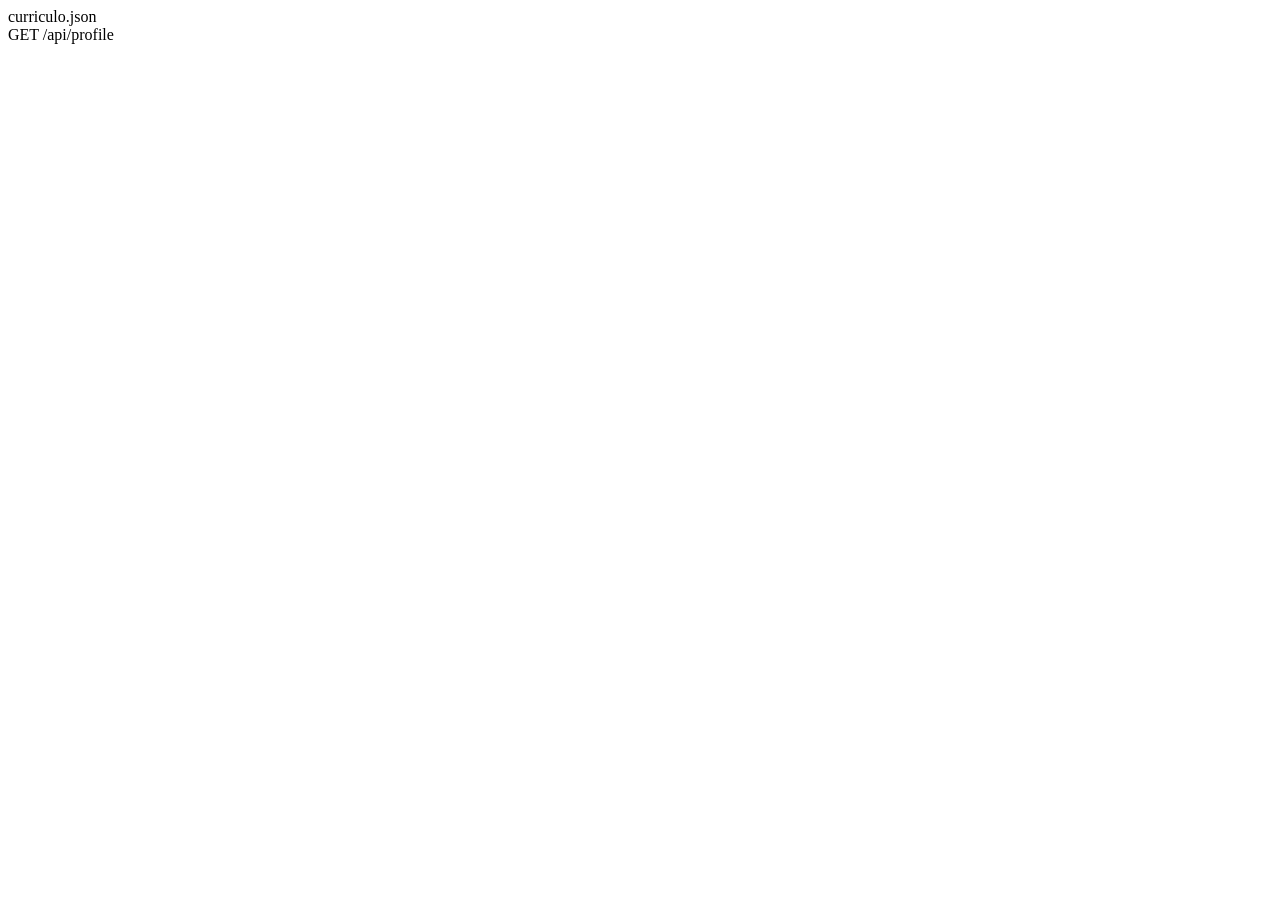
==== curriculo/index.html @ 50c9ee90 "Rename index.html to curriculo/index.html" ====
<!DOCTYPE html>
<html lang="pt-BR">
<head>
<meta charset="UTF-8">
<meta name="viewport" content="width=device-width, initial-scale=1.0">
<title>Ícaro Bastos — Currículo Digital</title>
<link rel="preconnect" href="https://fonts.googleapis.com">
<link href="https://fonts.googleapis.com/css2?family=Space+Grotesk:wght@500;600;700&family=Inter:wght@400;500;600&family=JetBrains+Mono:wght@400;500&display=swap" rel="stylesheet">
<link rel="stylesheet" href="style.css">
</head>
<body>

<div class="scanlines"></div>

<header class="topbar">
  <div class="topbar-left">
    <span class="dot"></span>
    <span class="topbar-label">curriculo.json</span>
  </div>
  <div class="topbar-right" id="statusLine">GET /api/profile</div>
</header>

<main class="boot" id="bootScreen">
  <pre id="bootLog"></pre>
</main>

<div class="app" id="app" hidden>

  <aside class="profile-card">
    <div class="avatar">IB</div>
    <h1 class="name" id="p-name"></h1>
    <p class="role" id="p-role"></p>
    <p class="location" id="p-location"></p>
    <div class="status-pill">
      <span class="pulse"></span>
      <span id="p-status"></span>
    </div>
    <p class="summary" id="p-summary"></p>
    <div class="contact">
      <a id="p-email" href="#" class="contact-link"></a>
      <a id="p-linkedin" href="#" target="_blank" rel="noopener" class="contact-link">LinkedIn ↗</a>
    </div>
  </aside>

  <div class="main-col">

    <section class="panel">
      <h2 class="panel-title">// SKILL TREE</h2>
      <div class="skill-group">
        <h3 class="skill-group-title">Domínio</h3>
        <div id="skills-mastered" class="skill-list"></div>
      </div>
      <div class="skill-group">
        <h3 class="skill-group-title">Em desenvolvimento</h3>
        <div id="skills-learning" class="skill-list"></div>
      </div>
    </section>

    <section class="panel">
      <h2 class="panel-title">EXPERIENCE // MISSION LOG</h2>
      <div id="experience-log" class="timeline"></div>
    </section>

    <section class="panel">
      <h2 class="panel-title">PROJECTS // QUEST LOG</h2>
      <div id="projects-list" class="project-grid"></div>
    </section>

    <section class="panel">
      <h2 class="panel-title">// EDUCATION</h2>
      <div id="education-list"></div>
    </section>

  </div>
</div>

<script src="script.js"></script>
</body>
</html>
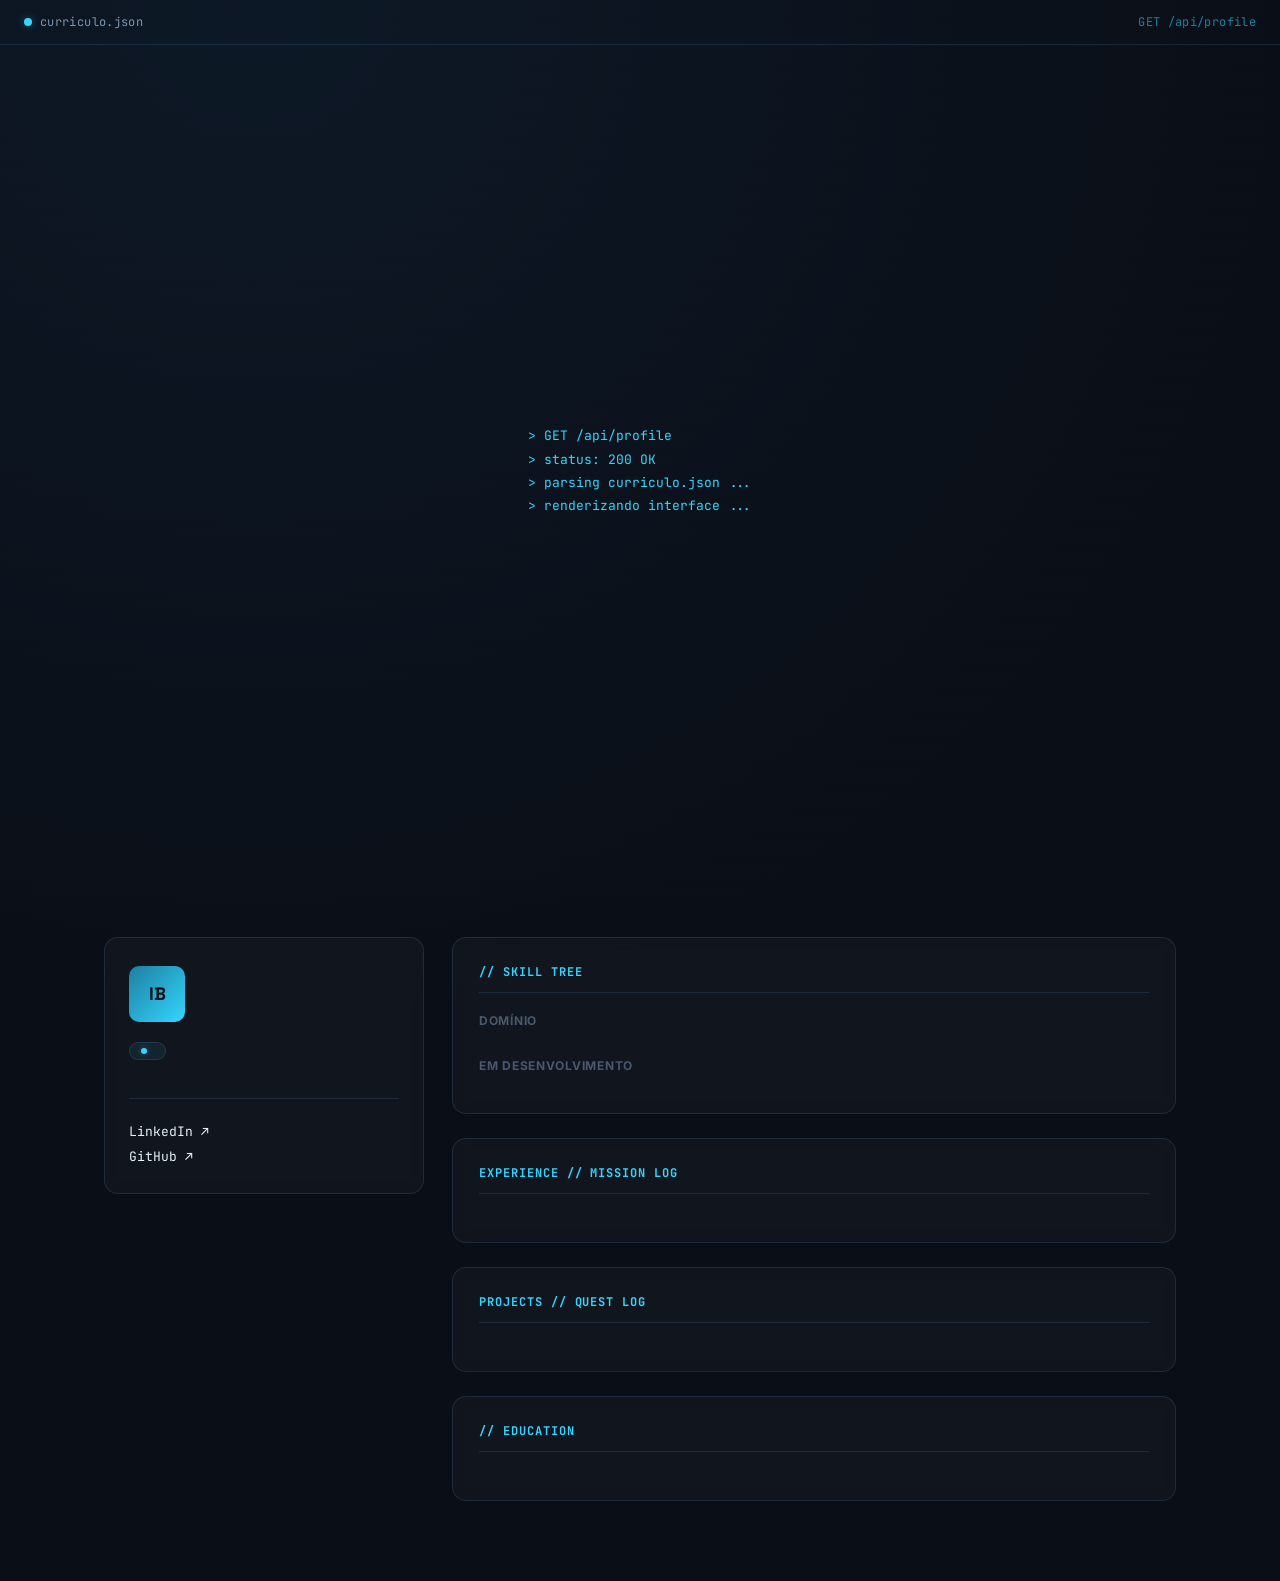
==== commit 8f8a752d: "Add GitHub link to contact section" ====
--- a/curriculo/index.html
+++ b/curriculo/index.html
@@ -39,12 +39,13 @@
     <div class="contact">
       <a id="p-email" href="#" class="contact-link"></a>
       <a id="p-linkedin" href="#" target="_blank" rel="noopener" class="contact-link">LinkedIn ↗</a>
+      <a id="p-github" href="#" target="_blank" rel="noopener" class="contact-link">GitHub ↗</a>
     </div>
   </aside>
 
   <div class="main-col">
 
-    <section class="panel">
+    <section class="panel skill-panel">
       <h2 class="panel-title">// SKILL TREE</h2>
       <div class="skill-group">
         <h3 class="skill-group-title">Domínio</h3>
--- a/curriculo/style.css
+++ b/curriculo/style.css
@@ -0,0 +1,391 @@
+:root {
+  --bg: #0a0e16;
+  --bg-alt: #0e1420;
+  --surface: rgba(255, 255, 255, 0.03);
+  --surface-border: rgba(120, 180, 255, 0.14);
+  --accent: #34d6ff;
+  --accent-dim: #1d7fa0;
+  --accent-glow: rgba(52, 214, 255, 0.35);
+  --text: #e8f1fb;
+  --text-muted: #7c93ad;
+  --text-faint: #48586e;
+  --font-display: 'Space Grotesk', sans-serif;
+  --font-body: 'Inter', sans-serif;
+  --font-mono: 'JetBrains Mono', monospace;
+}
+
+* { box-sizing: border-box; }
+
+html, body {
+  margin: 0;
+  padding: 0;
+  background: radial-gradient(circle at 20% 0%, #0d1826 0%, var(--bg) 55%);
+  color: var(--text);
+  font-family: var(--font-body);
+  min-height: 100vh;
+}
+
+.scanlines {
+  position: fixed;
+  inset: 0;
+  pointer-events: none;
+  z-index: 50;
+  background: repeating-linear-gradient(
+    to bottom,
+    rgba(255, 255, 255, 0.015) 0px,
+    rgba(255, 255, 255, 0.015) 1px,
+    transparent 1px,
+    transparent 3px
+  );
+  mix-blend-mode: overlay;
+}
+
+.topbar {
+  display: flex;
+  justify-content: space-between;
+  align-items: center;
+  padding: 14px 24px;
+  border-bottom: 1px solid var(--surface-border);
+  font-family: var(--font-mono);
+  font-size: 12px;
+  color: var(--text-muted);
+  letter-spacing: 0.03em;
+}
+
+.topbar-left { display: flex; align-items: center; gap: 8px; }
+
+.dot {
+  width: 8px;
+  height: 8px;
+  border-radius: 50%;
+  background: var(--accent);
+  box-shadow: 0 0 8px var(--accent-glow);
+}
+
+.topbar-right { color: var(--accent-dim); }
+
+/* Boot screen */
+.boot {
+  min-height: calc(100vh - 48px);
+  display: flex;
+  align-items: center;
+  justify-content: center;
+  padding: 24px;
+}
+
+#bootLog {
+  font-family: var(--font-mono);
+  font-size: 13px;
+  color: var(--accent);
+  white-space: pre-wrap;
+  line-height: 1.8;
+  max-width: 560px;
+}
+
+/* App layout */
+.app {
+  display: grid;
+  grid-template-columns: 320px 1fr;
+  gap: 28px;
+  max-width: 1120px;
+  margin: 0 auto;
+  padding: 40px 24px 80px;
+}
+
+@media (max-width: 860px) {
+  .app { grid-template-columns: 1fr; }
+}
+
+.profile-card {
+  background: var(--surface);
+  border: 1px solid var(--surface-border);
+  border-radius: 14px;
+  padding: 28px 24px;
+  height: fit-content;
+  position: sticky;
+  top: 24px;
+  backdrop-filter: blur(8px);
+}
+
+.avatar {
+  width: 56px;
+  height: 56px;
+  border-radius: 10px;
+  background: linear-gradient(135deg, var(--accent-dim), var(--accent));
+  display: flex;
+  align-items: center;
+  justify-content: center;
+  font-family: var(--font-display);
+  font-weight: 700;
+  font-size: 18px;
+  color: #061018;
+  margin-bottom: 16px;
+}
+
+.name {
+  font-family: var(--font-display);
+  font-size: 22px;
+  font-weight: 700;
+  margin: 0 0 4px;
+  letter-spacing: -0.01em;
+}
+
+.role {
+  color: var(--accent);
+  font-family: var(--font-mono);
+  font-size: 13px;
+  margin: 0 0 4px;
+}
+
+.location {
+  color: var(--text-muted);
+  font-size: 13px;
+  margin: 0 0 16px;
+}
+
+.status-pill {
+  display: inline-flex;
+  align-items: center;
+  gap: 7px;
+  background: rgba(52, 214, 255, 0.08);
+  border: 1px solid var(--surface-border);
+  padding: 5px 11px;
+  border-radius: 999px;
+  font-size: 11px;
+  font-family: var(--font-mono);
+  color: var(--accent);
+  margin-bottom: 18px;
+}
+
+.pulse {
+  width: 6px;
+  height: 6px;
+  border-radius: 50%;
+  background: var(--accent);
+  box-shadow: 0 0 6px var(--accent-glow);
+  animation: pulse 1.8s infinite ease-in-out;
+}
+
+@keyframes pulse {
+  0%, 100% { opacity: 1; }
+  50% { opacity: 0.35; }
+}
+
+.summary {
+  font-size: 13.5px;
+  line-height: 1.6;
+  color: var(--text-muted);
+  margin: 0 0 20px;
+}
+
+.contact {
+  display: flex;
+  flex-direction: column;
+  gap: 8px;
+  padding-top: 16px;
+  border-top: 1px solid var(--surface-border);
+}
+
+.contact-link {
+  color: var(--text);
+  text-decoration: none;
+  font-size: 13px;
+  font-family: var(--font-mono);
+  transition: color 0.15s;
+}
+
+.contact-link:hover { color: var(--accent); }
+
+.main-col {
+  display: flex;
+  flex-direction: column;
+  gap: 24px;
+}
+
+.panel {
+  background: var(--surface);
+  border: 1px solid var(--surface-border);
+  border-radius: 14px;
+  padding: 26px 26px 28px;
+  backdrop-filter: blur(8px);
+}
+
+.panel-title {
+  font-family: var(--font-mono);
+  font-size: 12px;
+  letter-spacing: 0.08em;
+  color: var(--accent);
+  text-transform: uppercase;
+  margin: 0 0 20px;
+  padding-bottom: 12px;
+  border-bottom: 1px solid var(--surface-border);
+}
+
+/* Skills */
+.skill-group { margin-bottom: 18px; }
+.skill-group:last-child { margin-bottom: 0; }
+
+.skill-group-title {
+  font-size: 12px;
+  color: var(--text-faint);
+  text-transform: uppercase;
+  letter-spacing: 0.06em;
+  margin: 0 0 12px;
+}
+
+.skill-list { display: flex; flex-direction: column; gap: 10px; }
+
+.skill-row { display: flex; flex-direction: column; gap: 5px; }
+
+.skill-label {
+  display: flex;
+  justify-content: space-between;
+  font-size: 13px;
+  color: var(--text);
+}
+
+.skill-label span:last-child {
+  font-family: var(--font-mono);
+  font-size: 11px;
+  color: var(--text-muted);
+}
+
+.skill-bar-track {
+  height: 5px;
+  background: rgba(255, 255, 255, 0.06);
+  border-radius: 3px;
+  overflow: hidden;
+}
+
+.skill-bar-fill {
+  height: 100%;
+  background: linear-gradient(90deg, var(--accent-dim), var(--accent));
+  border-radius: 3px;
+  width: 0%;
+  transition: width 1s cubic-bezier(0.4, 0, 0.2, 1);
+  box-shadow: 0 0 8px var(--accent-glow);
+}
+
+/* Timeline / experience */
+.timeline {
+  display: flex;
+  flex-direction: column;
+  gap: 22px;
+  position: relative;
+}
+
+.timeline-item {
+  position: relative;
+  padding-left: 22px;
+  border-left: 1px solid var(--surface-border);
+}
+
+.timeline-item::before {
+  content: '';
+  position: absolute;
+  left: -4.5px;
+  top: 4px;
+  width: 8px;
+  height: 8px;
+  border-radius: 50%;
+  background: var(--accent);
+  box-shadow: 0 0 8px var(--accent-glow);
+}
+
+.timeline-head {
+  display: flex;
+  flex-wrap: wrap;
+  justify-content: space-between;
+  gap: 8px;
+  margin-bottom: 4px;
+}
+
+.timeline-role {
+  font-weight: 600;
+  font-size: 14.5px;
+}
+
+.timeline-company {
+  color: var(--accent);
+  font-size: 13px;
+}
+
+.timeline-period {
+  font-family: var(--font-mono);
+  font-size: 11.5px;
+  color: var(--text-muted);
+  white-space: nowrap;
+}
+
+.timeline-meta {
+  font-size: 12px;
+  color: var(--text-faint);
+  margin-bottom: 10px;
+}
+
+.timeline-highlights {
+  margin: 0;
+  padding-left: 18px;
+  color: var(--text-muted);
+  font-size: 13px;
+  line-height: 1.7;
+}
+
+/* Projects */
+.project-grid {
+  display: grid;
+  grid-template-columns: repeat(auto-fill, minmax(220px, 1fr));
+  gap: 14px;
+}
+
+.project-card {
+  border: 1px solid var(--surface-border);
+  border-radius: 10px;
+  padding: 16px;
+  background: rgba(255, 255, 255, 0.015);
+  transition: border-color 0.15s, transform 0.15s;
+}
+
+.project-card:hover {
+  border-color: var(--accent-dim);
+  transform: translateY(-2px);
+}
+
+.project-name {
+  font-weight: 600;
+  font-size: 14px;
+  margin: 0 0 6px;
+  display: flex;
+  align-items: center;
+  gap: 6px;
+}
+
+.project-name::before {
+  content: '◈';
+  color: var(--accent);
+  font-size: 12px;
+}
+
+.project-desc {
+  font-size: 12.5px;
+  color: var(--text-muted);
+  line-height: 1.6;
+  margin: 0;
+}
+
+/* Education */
+.edu-item {
+  display: flex;
+  justify-content: space-between;
+  flex-wrap: wrap;
+  gap: 8px;
+  padding: 4px 0;
+}
+
+.edu-degree { font-weight: 600; font-size: 14px; }
+.edu-inst { color: var(--accent); font-size: 13px; }
+.edu-period {
+  font-family: var(--font-mono);
+  font-size: 11.5px;
+  color: var(--text-muted);
+}
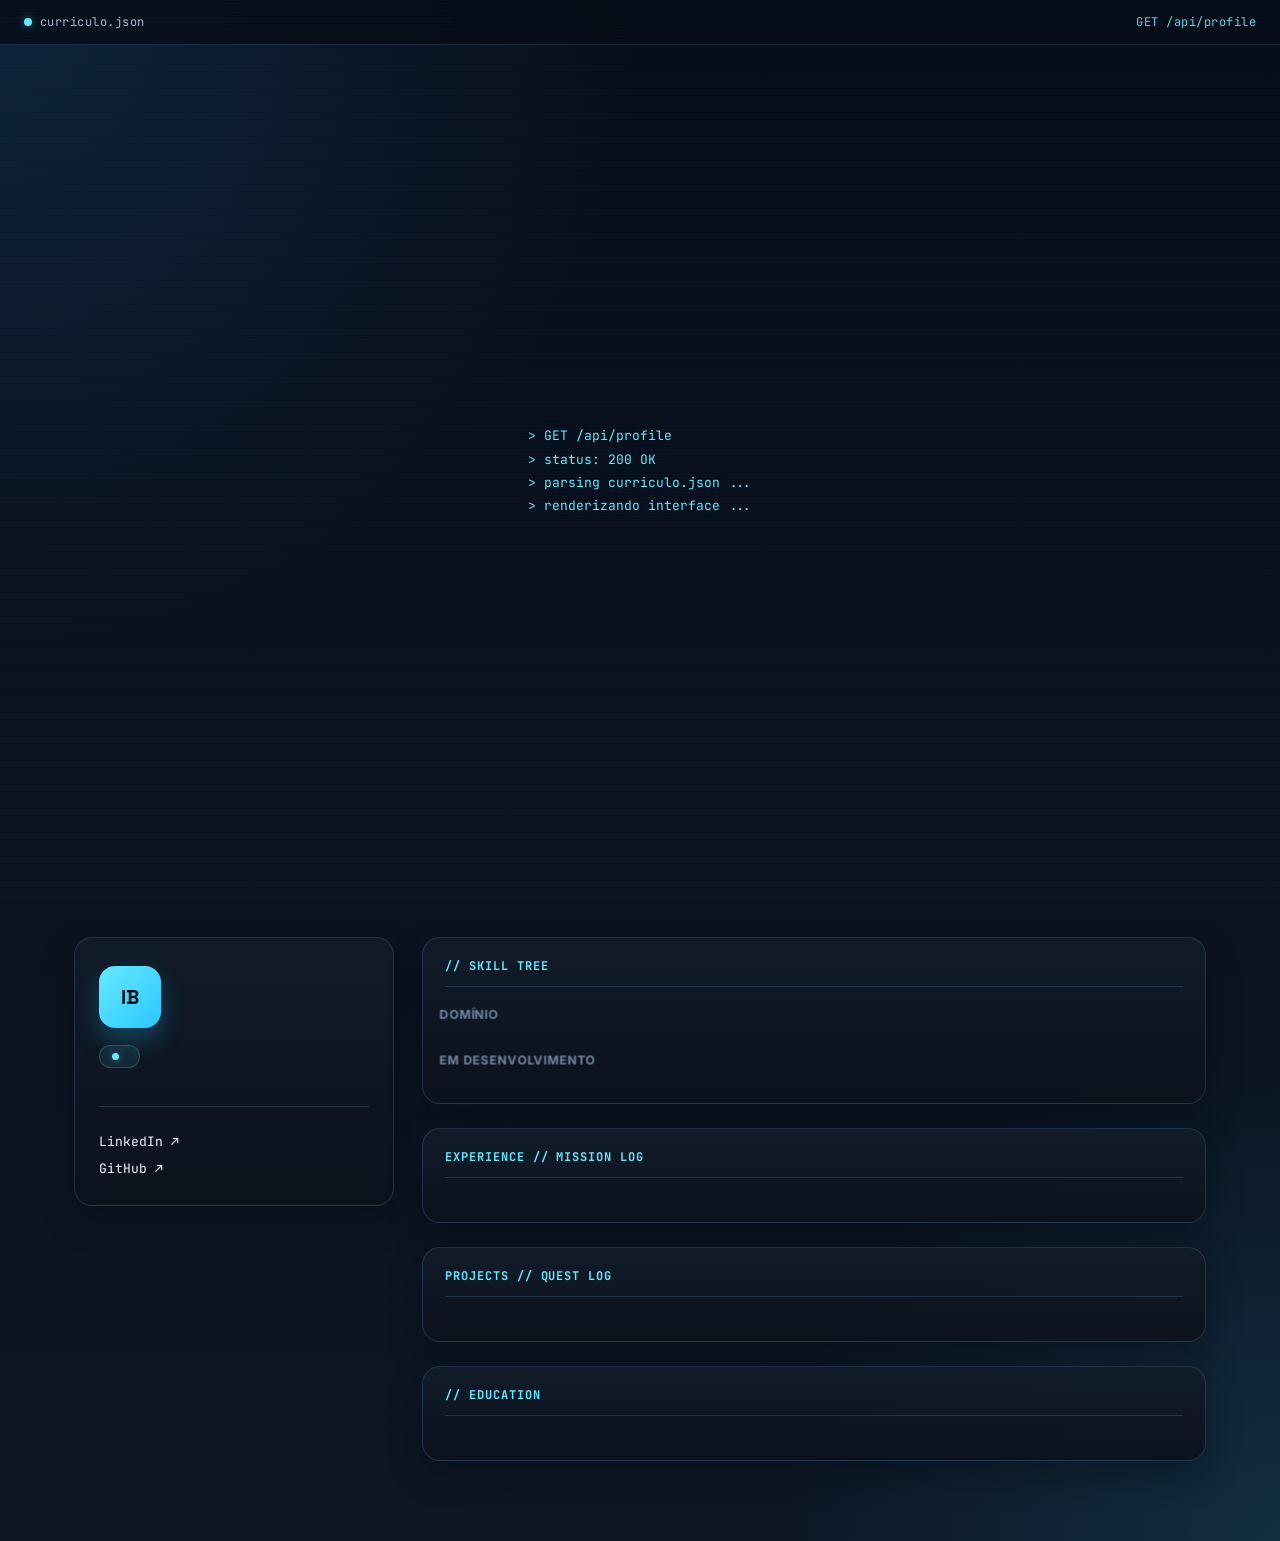
==== commit bd2bf62d: "Refactor HTML structure and improve meta tags" ====
--- a/curriculo/index.html
+++ b/curriculo/index.html
@@ -1,80 +1,92 @@
 <!DOCTYPE html>
 <html lang="pt-BR">
 <head>
-<meta charset="UTF-8">
-<meta name="viewport" content="width=device-width, initial-scale=1.0">
-<title>Ícaro Bastos — Currículo Digital</title>
-<link rel="preconnect" href="https://fonts.googleapis.com">
-<link href="https://fonts.googleapis.com/css2?family=Space+Grotesk:wght@500;600;700&family=Inter:wght@400;500;600&family=JetBrains+Mono:wght@400;500&display=swap" rel="stylesheet">
-<link rel="stylesheet" href="style.css">
+  <meta charset="UTF-8">
+  <meta name="viewport" content="width=device-width, initial-scale=1.0">
+  <title>Ícaro Bastos — Currículo Digital</title>
+  
+  <!-- Fontes -->
+  <link rel="preconnect" href="https://fonts.googleapis.com">
+  <link rel="preconnect" href="https://fonts.gstatic.com" crossorigin>
+  <link href="https://fonts.googleapis.com/css2?family=Space+Grotesk:wght@500;600;700&family=Inter:wght@400;500;600&family=JetBrains+Mono:wght@400;500&display=swap" rel="stylesheet">
+  
+  <!-- Estilos -->
+  <link rel="stylesheet" href="style.css">
 </head>
 <body>
 
-<div class="scanlines"></div>
+  <div class="scanlines"></div>
 
-<header class="topbar">
-  <div class="topbar-left">
-    <span class="dot"></span>
-    <span class="topbar-label">curriculo.json</span>
+  <header class="topbar">
+    <div class="topbar-left">
+      <span class="dot"></span>
+      <span class="topbar-label">curriculo.json</span>
+    </div>
+    <div class="topbar-right" id="statusLine">GET /api/profile</div>
+  </header>
+
+  <main class="boot" id="bootScreen">
+    <pre id="bootLog"></pre>
+  </main>
+
+  <div class="app" id="app" hidden>
+
+    <!-- Sidebar / Perfil -->
+    <aside class="profile-card">
+      <div class="avatar">IB</div>
+      <h1 class="name" id="p-name"></h1>
+      <p class="role" id="p-role"></p>
+      <p class="location" id="p-location"></p>
+      <div class="status-pill">
+        <span class="pulse"></span>
+        <span id="p-status"></span>
+      </div>
+      <p class="summary" id="p-summary"></p>
+      <div class="contact">
+        <a id="p-email" href="#" class="contact-link"></a>
+        <a id="p-linkedin" href="#" target="_blank" rel="noopener noreferrer" class="contact-link">LinkedIn ↗</a>
+        <a id="p-github" href="#" target="_blank" rel="noopener noreferrer" class="contact-link">GitHub ↗</a>
+      </div>
+    </aside>
+
+    <!-- Conteúdo Principal -->
+    <div class="main-col">
+
+      <!-- Skills -->
+      <section class="panel skill-panel">
+        <h2 class="panel-title">// SKILL TREE</h2>
+        <div class="skill-group">
+          <h3 class="skill-group-title">Domínio</h3>
+          <div id="skills-mastered" class="skill-list"></div>
+        </div>
+        <div class="skill-group">
+          <h3 class="skill-group-title">Em desenvolvimento</h3>
+          <div id="skills-learning" class="skill-list"></div>
+        </div>
+      </section>
+
+      <!-- Experiência -->
+      <section class="panel">
+        <h2 class="panel-title">EXPERIENCE // MISSION LOG</h2>
+        <div id="experience-log" class="timeline"></div>
+      </section>
+
+      <!-- Projetos -->
+      <section class="panel">
+        <h2 class="panel-title">PROJECTS // QUEST LOG</h2>
+        <div id="projects-list" class="project-grid"></div>
+      </section>
+
+      <!-- Educação -->
+      <section class="panel">
+        <h2 class="panel-title">// EDUCATION</h2>
+        <div id="education-list"></div>
+      </section>
+
+    </div>
   </div>
-  <div class="topbar-right" id="statusLine">GET /api/profile</div>
-</header>
 
-<main class="boot" id="bootScreen">
-  <pre id="bootLog"></pre>
-</main>
-
-<div class="app" id="app" hidden>
-
-  <aside class="profile-card">
-    <div class="avatar">IB</div>
-    <h1 class="name" id="p-name"></h1>
-    <p class="role" id="p-role"></p>
-    <p class="location" id="p-location"></p>
-    <div class="status-pill">
-      <span class="pulse"></span>
-      <span id="p-status"></span>
-    </div>
-    <p class="summary" id="p-summary"></p>
-    <div class="contact">
-      <a id="p-email" href="#" class="contact-link"></a>
-      <a id="p-linkedin" href="#" target="_blank" rel="noopener" class="contact-link">LinkedIn ↗</a>
-      <a id="p-github" href="#" target="_blank" rel="noopener" class="contact-link">GitHub ↗</a>
-    </div>
-  </aside>
-
-  <div class="main-col">
-
-    <section class="panel skill-panel">
-      <h2 class="panel-title">// SKILL TREE</h2>
-      <div class="skill-group">
-        <h3 class="skill-group-title">Domínio</h3>
-        <div id="skills-mastered" class="skill-list"></div>
-      </div>
-      <div class="skill-group">
-        <h3 class="skill-group-title">Em desenvolvimento</h3>
-        <div id="skills-learning" class="skill-list"></div>
-      </div>
-    </section>
-
-    <section class="panel">
-      <h2 class="panel-title">EXPERIENCE // MISSION LOG</h2>
-      <div id="experience-log" class="timeline"></div>
-    </section>
-
-    <section class="panel">
-      <h2 class="panel-title">PROJECTS // QUEST LOG</h2>
-      <div id="projects-list" class="project-grid"></div>
-    </section>
-
-    <section class="panel">
-      <h2 class="panel-title">// EDUCATION</h2>
-      <div id="education-list"></div>
-    </section>
-
-  </div>
-</div>
-
-<script src="script.js"></script>
+  <!-- Scripts com defer para garantir o carregamento do DOM -->
+  <script src="script.js" defer></script>
 </body>
 </html>
--- a/curriculo/style.css
+++ b/curriculo/style.css
@@ -1,14 +1,17 @@
 :root {
-  --bg: #0a0e16;
-  --bg-alt: #0e1420;
-  --surface: rgba(255, 255, 255, 0.03);
-  --surface-border: rgba(120, 180, 255, 0.14);
-  --accent: #34d6ff;
-  --accent-dim: #1d7fa0;
-  --accent-glow: rgba(52, 214, 255, 0.35);
-  --text: #e8f1fb;
-  --text-muted: #7c93ad;
-  --text-faint: #48586e;
+  --bg: #070d18;
+  --bg-alt: #0d1726;
+  --surface: rgba(15, 23, 36, 0.9);
+  --surface-strong: rgba(17, 28, 42, 0.96);
+  --surface-border: rgba(120, 180, 255, 0.18);
+  --accent: #66e9ff;
+  --accent-strong: #2bc7ff;
+  --accent-dim: #0d8bbd;
+  --accent-glow: rgba(102, 233, 255, 0.35);
+  --text: #edf6ff;
+  --text-muted: #a7b9cf;
+  --text-faint: #7386a0;
+  --shadow: rgba(5, 10, 18, 0.4);
   --font-display: 'Space Grotesk', sans-serif;
   --font-body: 'Inter', sans-serif;
   --font-mono: 'JetBrains Mono', monospace;
@@ -19,10 +22,17 @@
 html, body {
   margin: 0;
   padding: 0;
-  background: radial-gradient(circle at 20% 0%, #0d1826 0%, var(--bg) 55%);
+  min-height: 100vh;
+  background:
+    radial-gradient(circle at top left, rgba(28, 92, 150, 0.28), transparent 32%),
+    radial-gradient(circle at bottom right, rgba(55, 214, 255, 0.12), transparent 25%),
+    linear-gradient(180deg, var(--bg) 0%, var(--bg-alt) 100%);
   color: var(--text);
   font-family: var(--font-body);
-  min-height: 100vh;
+}
+
+body {
+  position: relative;
 }
 
 .scanlines {
@@ -32,12 +42,12 @@
   z-index: 50;
   background: repeating-linear-gradient(
     to bottom,
-    rgba(255, 255, 255, 0.015) 0px,
-    rgba(255, 255, 255, 0.015) 1px,
+    rgba(255, 255, 255, 0.010) 0,
+    rgba(255, 255, 255, 0.010) 1px,
     transparent 1px,
     transparent 3px
   );
-  mix-blend-mode: overlay;
+  mix-blend-mode: screen;
 }
 
 .topbar {
@@ -46,10 +56,15 @@
   align-items: center;
   padding: 14px 24px;
   border-bottom: 1px solid var(--surface-border);
+  background: rgba(7, 13, 24, 0.85);
+  backdrop-filter: blur(10px);
   font-family: var(--font-mono);
   font-size: 12px;
   color: var(--text-muted);
-  letter-spacing: 0.03em;
+  letter-spacing: 0.04em;
+  position: sticky;
+  top: 0;
+  z-index: 10;
 }
 
 .topbar-left { display: flex; align-items: center; gap: 8px; }
@@ -62,9 +77,11 @@
   box-shadow: 0 0 8px var(--accent-glow);
 }
 
-.topbar-right { color: var(--accent-dim); }
-
-/* Boot screen */
+.topbar-right {
+  color: var(--accent);
+  opacity: 0.9;
+}
+
 .boot {
   min-height: calc(100vh - 48px);
   display: flex;
@@ -80,14 +97,14 @@
   white-space: pre-wrap;
   line-height: 1.8;
   max-width: 560px;
-}
-
-/* App layout */
+  text-shadow: 0 0 20px rgba(102, 233, 255, 0.22);
+}
+
 .app {
   display: grid;
   grid-template-columns: 320px 1fr;
   gap: 28px;
-  max-width: 1120px;
+  max-width: 1180px;
   margin: 0 auto;
   padding: 40px 24px 80px;
 }
@@ -96,45 +113,78 @@
   .app { grid-template-columns: 1fr; }
 }
 
+.profile-card,
+.panel {
+  position: relative;
+  background: linear-gradient(180deg, rgba(18, 28, 42, 0.95), rgba(12, 18, 28, 0.9));
+  border: 1px solid var(--surface-border);
+  border-radius: 18px;
+  box-shadow: 0 14px 32px var(--shadow);
+  backdrop-filter: blur(10px);
+  transform: translateY(0) scale(1);
+  transition: transform 420ms cubic-bezier(0.22, 1, 0.36, 1), box-shadow 420ms ease, border-color 300ms ease, padding 300ms ease;
+  overflow: hidden;
+}
+
+.profile-card::before,
+.panel::before {
+  content: "";
+  position: absolute;
+  inset: -1px;
+  background: linear-gradient(120deg, transparent 0%, rgba(102, 233, 255, 0.18) 38%, transparent 70%);
+  transform: translateX(-120%);
+  transition: transform 700ms ease;
+  pointer-events: none;
+}
+
+.profile-card:hover::before,
+.panel:hover::before {
+  transform: translateX(120%);
+}
+
 .profile-card {
-  background: var(--surface);
-  border: 1px solid var(--surface-border);
-  border-radius: 14px;
   padding: 28px 24px;
   height: fit-content;
   position: sticky;
-  top: 24px;
-  backdrop-filter: blur(8px);
+  top: 82px;
+}
+
+.profile-card:hover,
+.panel:hover {
+  transform: translateY(-4px) scale(1.005);
+  border-color: rgba(102, 233, 255, 0.42);
+  box-shadow: 0 18px 32px rgba(5, 10, 18, 0.45);
 }
 
 .avatar {
-  width: 56px;
-  height: 56px;
-  border-radius: 10px;
-  background: linear-gradient(135deg, var(--accent-dim), var(--accent));
+  width: 62px;
+  height: 62px;
+  border-radius: 16px;
+  background: linear-gradient(135deg, var(--accent), var(--accent-strong));
   display: flex;
   align-items: center;
   justify-content: center;
   font-family: var(--font-display);
   font-weight: 700;
-  font-size: 18px;
+  font-size: 20px;
   color: #061018;
   margin-bottom: 16px;
+  box-shadow: 0 12px 24px rgba(43, 199, 255, 0.25);
 }
 
 .name {
   font-family: var(--font-display);
-  font-size: 22px;
+  font-size: 24px;
   font-weight: 700;
   margin: 0 0 4px;
-  letter-spacing: -0.01em;
+  letter-spacing: -0.02em;
 }
 
 .role {
   color: var(--accent);
   font-family: var(--font-mono);
   font-size: 13px;
-  margin: 0 0 4px;
+  margin: 0 0 6px;
 }
 
 .location {
@@ -146,10 +196,10 @@
 .status-pill {
   display: inline-flex;
   align-items: center;
-  gap: 7px;
-  background: rgba(52, 214, 255, 0.08);
-  border: 1px solid var(--surface-border);
-  padding: 5px 11px;
+  gap: 8px;
+  background: rgba(102, 233, 255, 0.08);
+  border: 1px solid rgba(102, 233, 255, 0.2);
+  padding: 7px 12px;
   border-radius: 999px;
   font-size: 11px;
   font-family: var(--font-mono);
@@ -158,22 +208,22 @@
 }
 
 .pulse {
-  width: 6px;
-  height: 6px;
+  width: 7px;
+  height: 7px;
   border-radius: 50%;
   background: var(--accent);
-  box-shadow: 0 0 6px var(--accent-glow);
+  box-shadow: 0 0 8px var(--accent-glow);
   animation: pulse 1.8s infinite ease-in-out;
 }
 
 @keyframes pulse {
-  0%, 100% { opacity: 1; }
-  50% { opacity: 0.35; }
+  0%, 100% { opacity: 1; transform: scale(1); }
+  50% { opacity: 0.45; transform: scale(0.92); }
 }
 
 .summary {
   font-size: 13.5px;
-  line-height: 1.6;
+  line-height: 1.7;
   color: var(--text-muted);
   margin: 0 0 20px;
 }
@@ -181,7 +231,7 @@
 .contact {
   display: flex;
   flex-direction: column;
-  gap: 8px;
+  gap: 10px;
   padding-top: 16px;
   border-top: 1px solid var(--surface-border);
 }
@@ -191,10 +241,14 @@
   text-decoration: none;
   font-size: 13px;
   font-family: var(--font-mono);
-  transition: color 0.15s;
-}
-
-.contact-link:hover { color: var(--accent); }
+  transition: color 0.2s ease, transform 0.2s ease;
+  width: fit-content;
+}
+
+.contact-link:hover {
+  color: var(--accent);
+  transform: translateX(2px);
+}
 
 .main-col {
   display: flex;
@@ -203,11 +257,31 @@
 }
 
 .panel {
-  background: var(--surface);
-  border: 1px solid var(--surface-border);
-  border-radius: 14px;
-  padding: 26px 26px 28px;
-  backdrop-filter: blur(8px);
+  padding: 20px 22px 24px;
+}
+
+.skill-panel {
+  --rx: 0deg;
+  --ry: 0deg;
+  --lift: 0px;
+  --panel-scale: 1;
+  transform-style: preserve-3d;
+  perspective: 1200px;
+  transform: perspective(1100px) rotateX(var(--rx)) rotateY(var(--ry)) translateY(var(--lift)) scale(var(--panel-scale));
+  will-change: transform, box-shadow;
+  transition: transform 420ms cubic-bezier(0.22, 1, 0.36, 1), box-shadow 420ms ease, border-color 300ms ease;
+}
+
+.skill-panel:hover {
+  --panel-scale: 1.008;
+  --lift: -2px;
+  border-color: rgba(102, 233, 255, 0.38);
+}
+
+.skill-panel .skill-list,
+.skill-panel .skill-group {
+  transform: translateZ(18px);
+  transition: transform 420ms ease;
 }
 
 .panel-title {
@@ -221,7 +295,6 @@
   border-bottom: 1px solid var(--surface-border);
 }
 
-/* Skills */
 .skill-group { margin-bottom: 18px; }
 .skill-group:last-child { margin-bottom: 0; }
 
@@ -240,33 +313,35 @@
 .skill-label {
   display: flex;
   justify-content: space-between;
+  gap: 10px;
   font-size: 13px;
   color: var(--text);
+  line-height: 1.5;
 }
 
 .skill-label span:last-child {
   font-family: var(--font-mono);
   font-size: 11px;
   color: var(--text-muted);
+  white-space: nowrap;
 }
 
 .skill-bar-track {
-  height: 5px;
+  height: 6px;
   background: rgba(255, 255, 255, 0.06);
-  border-radius: 3px;
+  border-radius: 999px;
   overflow: hidden;
 }
 
 .skill-bar-fill {
   height: 100%;
   background: linear-gradient(90deg, var(--accent-dim), var(--accent));
-  border-radius: 3px;
+  border-radius: 999px;
   width: 0%;
   transition: width 1s cubic-bezier(0.4, 0, 0.2, 1);
-  box-shadow: 0 0 8px var(--accent-glow);
-}
-
-/* Timeline / experience */
+  box-shadow: 0 0 12px var(--accent-glow);
+}
+
 .timeline {
   display: flex;
   flex-direction: column;
@@ -285,8 +360,8 @@
   position: absolute;
   left: -4.5px;
   top: 4px;
-  width: 8px;
-  height: 8px;
+  width: 9px;
+  height: 9px;
   border-radius: 50%;
   background: var(--accent);
   box-shadow: 0 0 8px var(--accent-glow);
@@ -331,7 +406,6 @@
   line-height: 1.7;
 }
 
-/* Projects */
 .project-grid {
   display: grid;
   grid-template-columns: repeat(auto-fill, minmax(220px, 1fr));
@@ -340,15 +414,16 @@
 
 .project-card {
   border: 1px solid var(--surface-border);
-  border-radius: 10px;
+  border-radius: 12px;
   padding: 16px;
-  background: rgba(255, 255, 255, 0.015);
-  transition: border-color 0.15s, transform 0.15s;
+  background: rgba(255, 255, 255, 0.02);
+  transition: border-color 0.2s ease, transform 0.2s ease, box-shadow 0.2s ease;
 }
 
 .project-card:hover {
-  border-color: var(--accent-dim);
+  border-color: rgba(102, 233, 255, 0.45);
   transform: translateY(-2px);
+  box-shadow: 0 10px 24px rgba(8, 18, 28, 0.35);
 }
 
 .project-name {
@@ -370,10 +445,20 @@
   font-size: 12.5px;
   color: var(--text-muted);
   line-height: 1.6;
-  margin: 0;
-}
-
-/* Education */
+  margin: 0 0 12px;
+}
+
+.project-link {
+  display: inline-block;
+  color: var(--accent);
+  text-decoration: none;
+  font-family: var(--font-mono);
+  font-size: 11px;
+  letter-spacing: 0.02em;
+}
+
+.project-link:hover { text-decoration: underline; }
+
 .edu-item {
   display: flex;
   justify-content: space-between;
@@ -389,3 +474,32 @@
   font-size: 11.5px;
   color: var(--text-muted);
 }
+
+@media (max-width: 640px) {
+  .topbar { padding: 12px 16px; }
+  .app { padding: 24px 16px 48px; }
+  .profile-card, .panel { border-radius: 14px; }
+  .panel { padding: 22px 18px; }
+  .timeline-head, .edu-item { flex-direction: column; }
+}
+
+@keyframes revealCard {
+  from {
+    opacity: 0;
+    transform: translateY(14px);
+  }
+  to {
+    opacity: 1;
+    transform: translateY(0);
+  }
+}
+
+.profile-card,
+.panel {
+  animation: revealCard 640ms ease both;
+}
+
+.panel:nth-child(2) { animation-delay: 80ms; }
+.panel:nth-child(3) { animation-delay: 140ms; }
+.panel:nth-child(4) { animation-delay: 200ms; }
+.panel:nth-child(5) { animation-delay: 260ms; }
